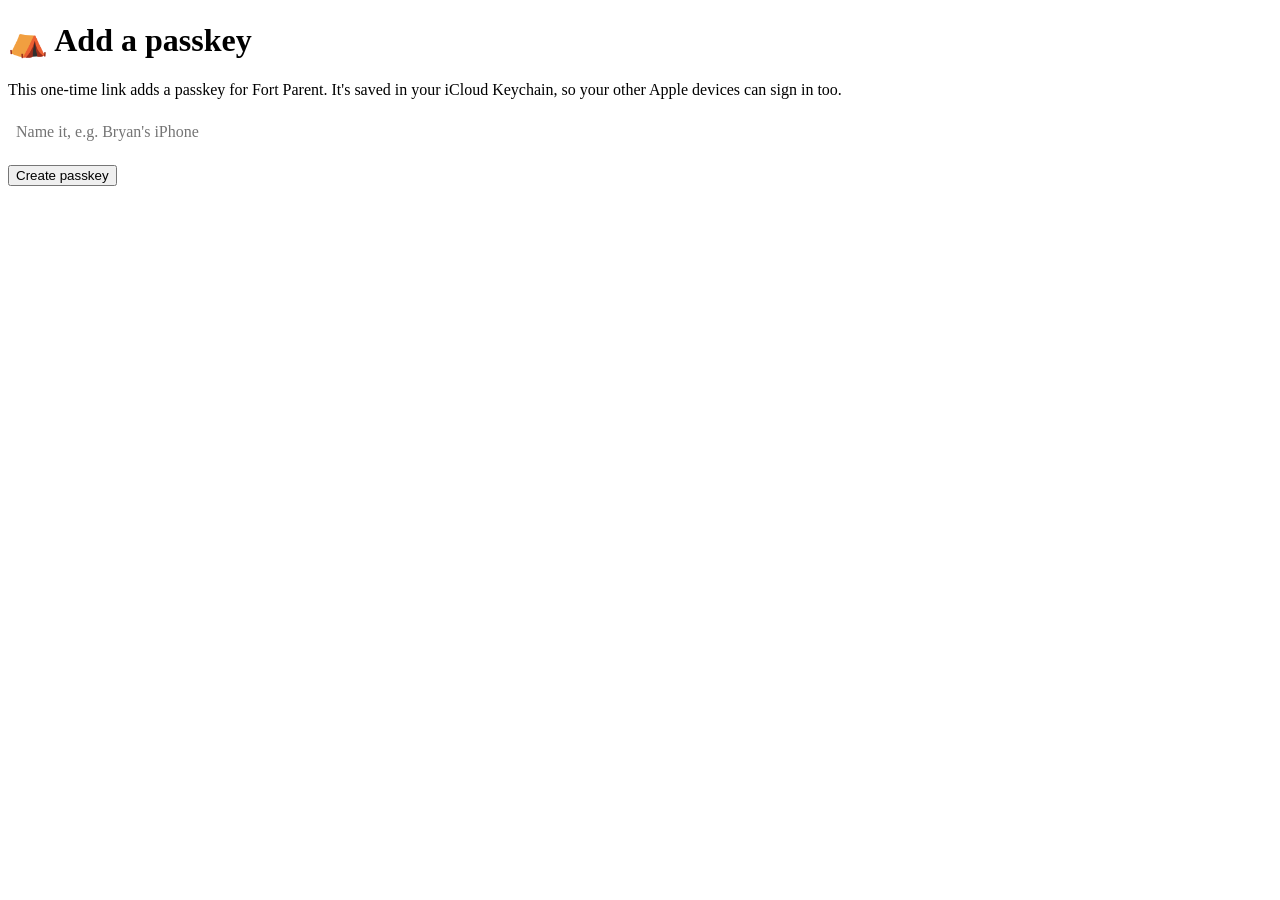
==== server/parent/static/setup.html @ abce6806 "Fort Parent console, stage 1: passkey sign-in and read-only activity A small Python service for pare" ====
<!doctype html><html lang="en"><head><meta charset="utf-8"><meta name="viewport" content="width=device-width,initial-scale=1"><title>Fort Parent setup</title><link rel="stylesheet" href="/style.css"></head>
<body><div class="center card"><h1>⛺ Add a passkey</h1><p class="muted">This one-time link adds a passkey for Fort Parent. It's saved in your iCloud Keychain, so your other Apple devices can sign in too.</p>
<p><input id="name" placeholder="Name it, e.g. Bryan's iPhone" style="font:inherit;padding:8px;width:100%;border-radius:8px;border:1px solid var(--line)"></p>
<button class="primary" id="go">Create passkey</button><p class="err" id="err"></p></div>
<script src="/auth.js"></script><script src="/setup.js"></script></body></html>
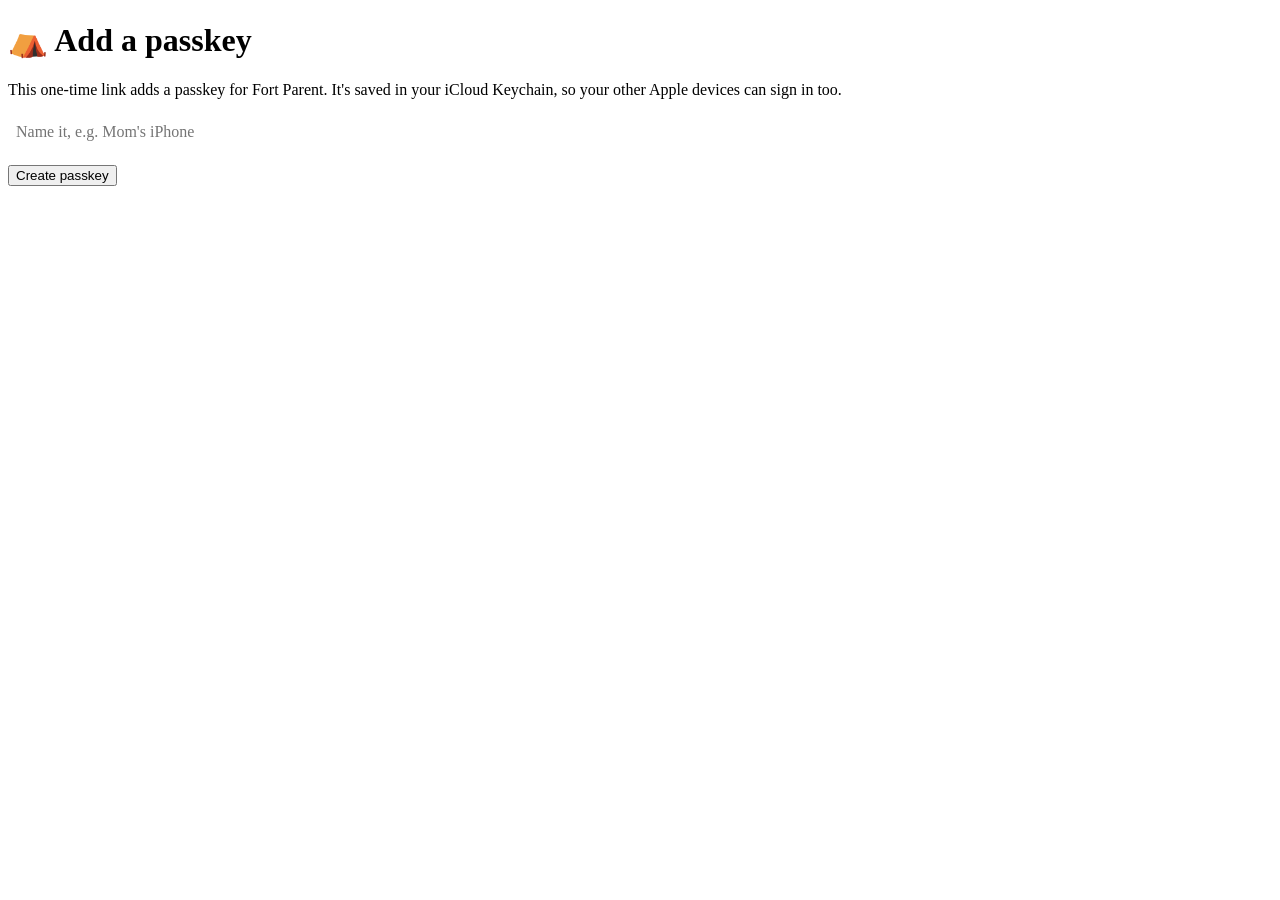
==== commit 4fefe809: "Use a generic passkey name placeholder Co-Authored-By: Claude Opus 5.5 <noreply@anthropic.com>" ====
--- a/server/parent/static/setup.html
+++ b/server/parent/static/setup.html
@@ -1,5 +1,5 @@
 <!doctype html><html lang="en"><head><meta charset="utf-8"><meta name="viewport" content="width=device-width,initial-scale=1"><title>Fort Parent setup</title><link rel="stylesheet" href="/style.css"></head>
 <body><div class="center card"><h1>⛺ Add a passkey</h1><p class="muted">This one-time link adds a passkey for Fort Parent. It's saved in your iCloud Keychain, so your other Apple devices can sign in too.</p>
-<p><input id="name" placeholder="Name it, e.g. Bryan's iPhone" style="font:inherit;padding:8px;width:100%;border-radius:8px;border:1px solid var(--line)"></p>
+<p><input id="name" placeholder="Name it, e.g. Mom's iPhone" style="font:inherit;padding:8px;width:100%;border-radius:8px;border:1px solid var(--line)"></p>
 <button class="primary" id="go">Create passkey</button><p class="err" id="err"></p></div>
 <script src="/auth.js"></script><script src="/setup.js"></script></body></html>
